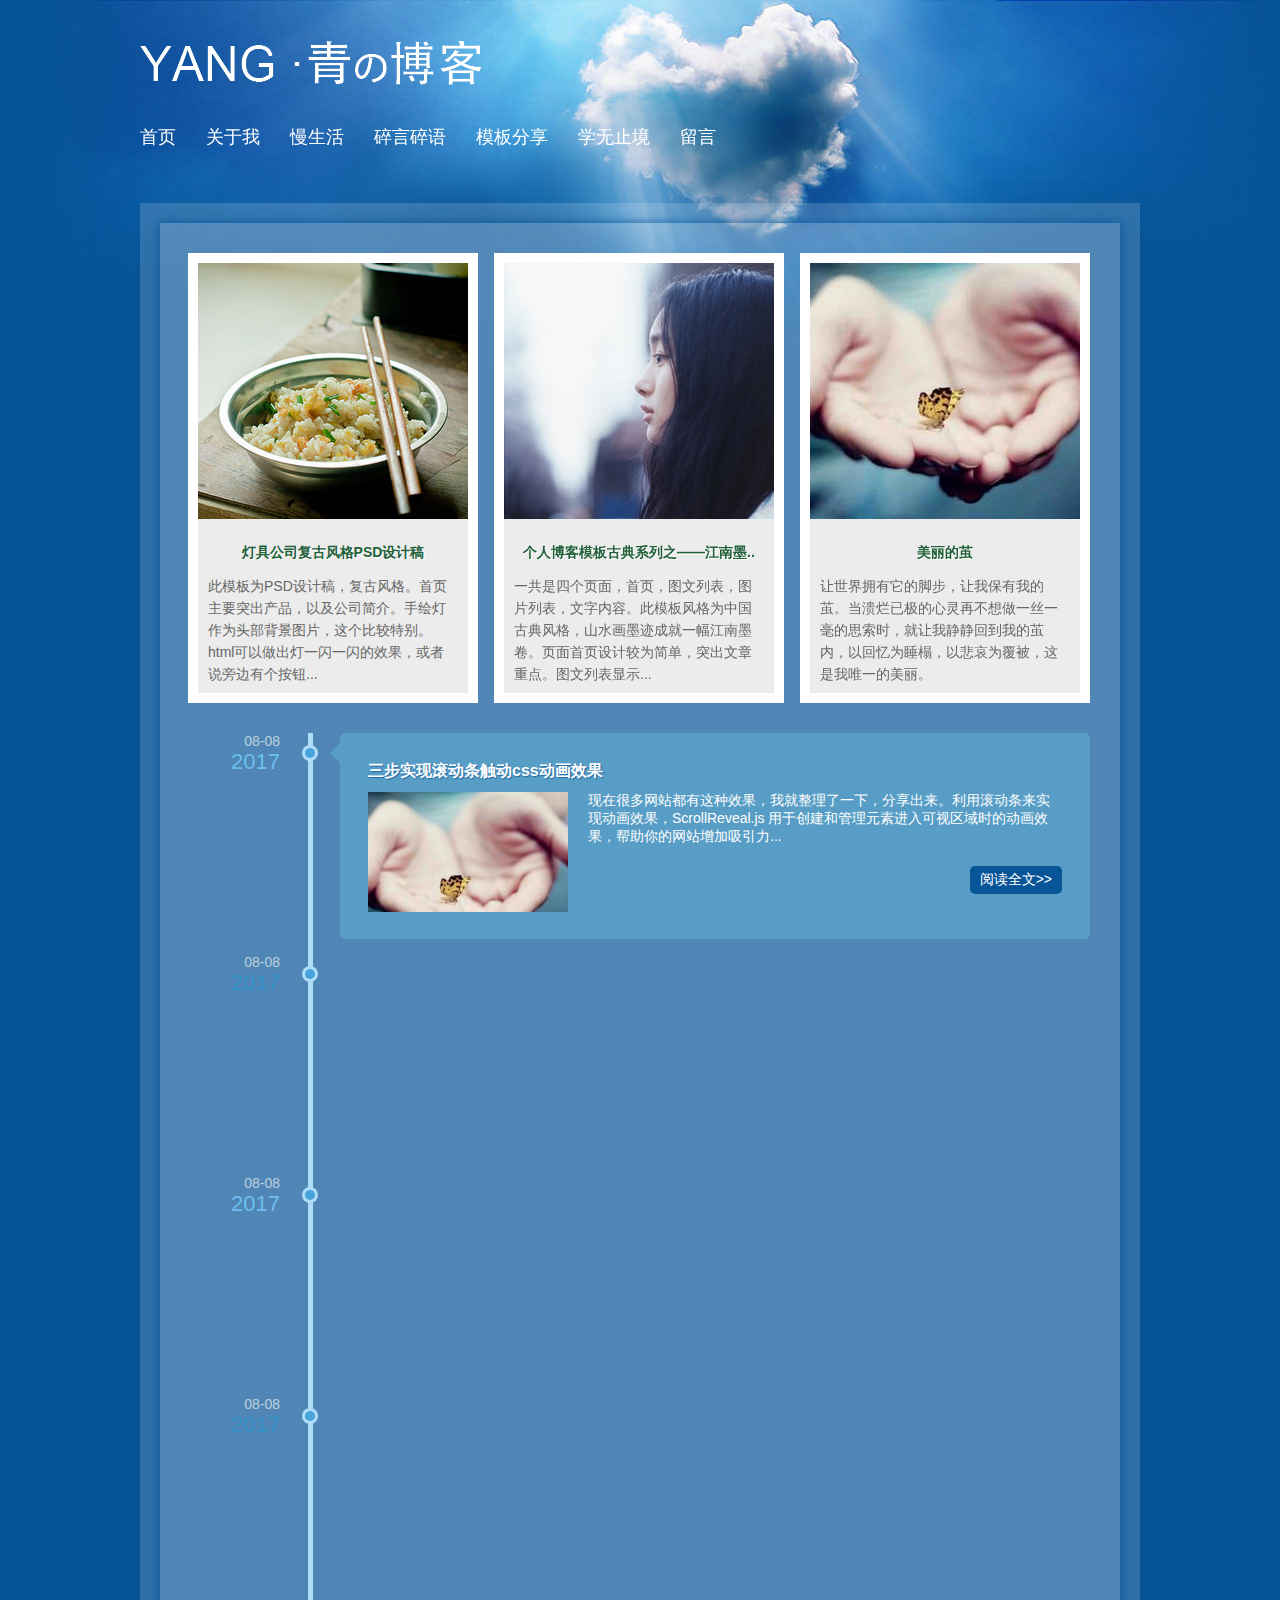
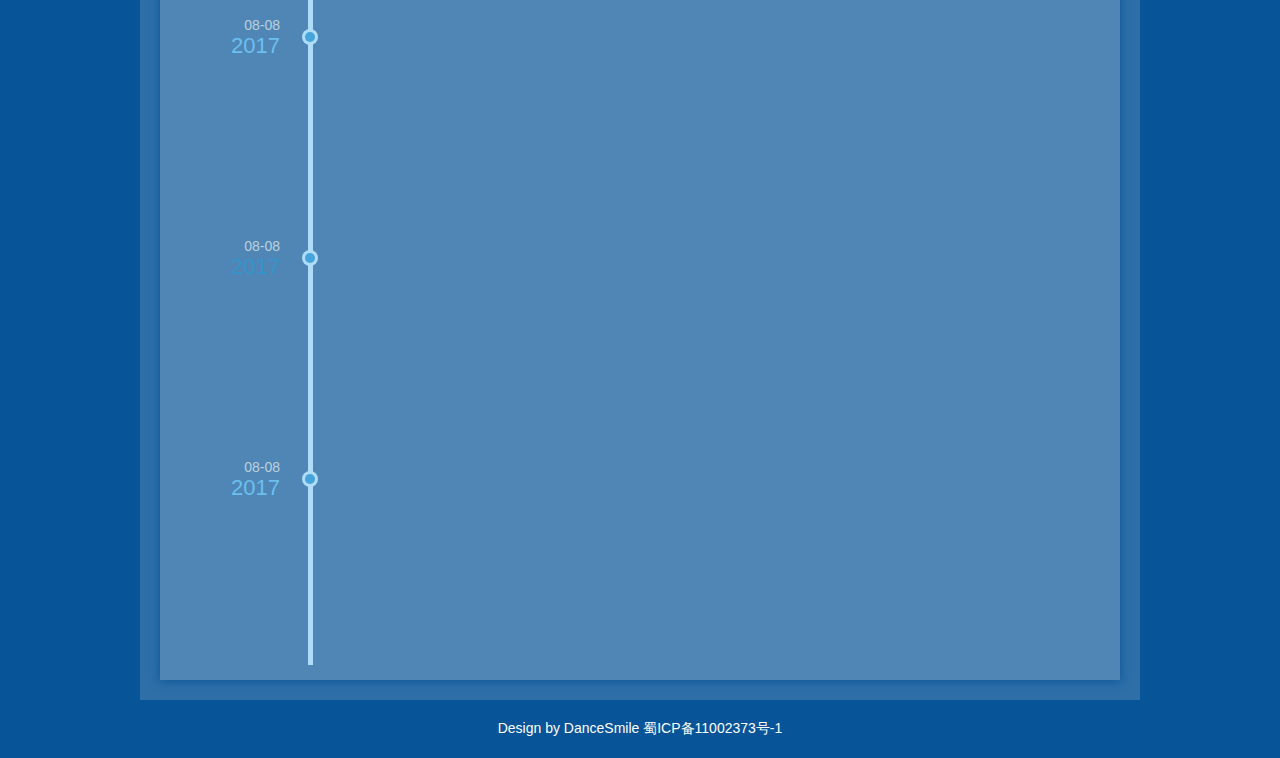
==== html/index.html @ 63b94c6f "add by zkj 20180104" ====
<!doctype html>
<html>
<head>
<meta charset="gb2312">
<title>������˲��� - һ��վ��webǰ�����֮·��Ů����Ա���˲�����վ</title>
<meta name="keywords" content="���˲���,������˲���,���˲���ģ��,����" />
<meta name="description" content="������˲��ͣ���һ��վ��webǰ�����֮·��Ů����Ա������վ���ṩ���˲���ģ�������Դ���صĸ���ԭ����վ��" />
<link href="css/base.css" rel="stylesheet">
<link href="css/index.css" rel="stylesheet">
<!--[if lt IE 9]>
<script src="js/modernizr.js"></script>
<![endif]-->
<script src="js/scrollReveal.js"></script>
</head>
<body>
<header>
  <div class="logo" data-scroll-reveal="enter right over 1s"><a href="/"><img src="images/logo.png"></a></div>
  <nav class="topnav" data-scroll-reveal="enter bottom over 1s after 1s"><a href="index.html"><span>��ҳ</span><span class="en">Home</span></a><a href="about.html"><span>������</span><span class="en">About</span></a><a href="manshenghuo.html"><span>������</span><span class="en">Life</span></a><a href="learn.html"><span>��������</span><span class="en">Doing</span></a><a href="mbfx.html"><span>ģ�����</span><span class="en">Share</span></a><a href="learn.html"><span>ѧ��ֹ��</span><span class="en">Learn</span></a><a href="gbook.html"><span>����</span><span class="en">Saying</span></a></nav>
</header>
<article>
  <div class="container">
    <div class="blog" data-scroll-reveal="enter top" >
      <figure>
        <ul>
          <a href="/"><img src="images/t01.jpg"><span>���ظ��˲���ģ��</span></a>
        </ul>
        <p><a href="/">�ƾ߹�˾���ŷ��PSD��Ƹ�</a></p>
        <figcaption>��ģ��ΪPSD��Ƹ壬���ŷ����ҳ��Ҫͻ����Ʒ���Լ���˾��顣�ֻ����Ϊͷ������ͼƬ������Ƚ��ر�html����������һ��һ����Ч��������˵�Ա��и���ť...</figcaption>
      </figure>
      <figure>
        <ul>
          <a href="/"><img src="images/t02.jpg"><span>���ظ��˲���ģ��</span></a>
        </ul>
        <p><a href="/">���˲���ģ��ŵ�ϵ��֮��������ī..</a></p>
        <figcaption>һ�����ĸ�ҳ�棬��ҳ��ͼ���б���ͼƬ�б����������ݡ���ģ����Ϊ�й��ŵ���ɽˮ��ī���ɾ�һ������ī����ҳ����ҳ��ƽ�Ϊ�򵥣�ͻ�������ص㡣ͼ���б���ʾ...</figcaption>
      </figure>
      <figure>
        <ul>
          <a href="/"><img src="images/t03.jpg"><span>���ظ��˲���ģ��</span></a>
        </ul>
        <p><a href="/">�����ļ�</a></p>
        <figcaption>������ӵ�����ĽŲ������ұ����ҵļ롣�������Ѽ��������ٲ�����һ˿һ����˼��ʱ�������Ҿ����ص��ҵļ��ڣ��Ի���Ϊ˯齣��Ա���Ϊ������������Ψһ��������</figcaption>
      </figure>
    </div>
   <ul class="cbp_tmtimeline">
					<li>
						<time class="cbp_tmtime"><span>08-08</span> <span>2017</span></time>
						<div class="cbp_tmicon"></div>
						<div class="cbp_tmlabel" data-scroll-reveal="enter right over 1s" >
							<h2>����ʵ�ֹ���������css����Ч��</h2>
							 <p><span class="blogpic"><a href="/"><img src="images/t03.jpg"></a></span>���ںܶ���վ��������Ч�����Ҿ�������һ�£��������������ù�������ʵ�ֶ���Ч����ScrollReveal.js ���ڴ����͹���Ԫ�ؽ����������ʱ�Ķ���Ч�������������վ����������...</p>
                             <a href="/" target="_blank" class="readmore">�Ķ�ȫ��&gt;&gt;</a>
						</div>
					</li>
						<li>
						<time class="cbp_tmtime" ><span>08-08</span> <span>2017</span></time>
						<div class="cbp_tmicon"></div>
						<div class="cbp_tmlabel"data-scroll-reveal="enter right over 1s" >
							<h2>����ʵ�ֹ���������css����Ч��</h2>
							 <p><span class="blogpic"><a href="/"><img src="images/t02.jpg"></a></span>���ںܶ���վ��������Ч�����Ҿ�������һ�£��������������ù�������ʵ�ֶ���Ч����ScrollReveal.js ���ڴ����͹���Ԫ�ؽ����������ʱ�Ķ���Ч�������������վ����������...</p>
                             <a href="/" target="_blank" class="readmore">�Ķ�ȫ��&gt;&gt;</a>
						</div>
					</li>
                    <li>
						<time class="cbp_tmtime" ><span>08-08</span> <span>2017</span></time>
						<div class="cbp_tmicon"></div>
						<div class="cbp_tmlabel" data-scroll-reveal="enter right over 1s" >
							<h2>����ʵ�ֹ���������css����Ч��</h2>
							 <p><span class="blogpic"><a href="/"><img src="images/t01.jpg"></a></span>���ںܶ���վ��������Ч�����Ҿ�������һ�£��������������ù�������ʵ�ֶ���Ч����ScrollReveal.js ���ڴ����͹���Ԫ�ؽ����������ʱ�Ķ���Ч�������������վ����������...</p>
                             <a href="/" target="_blank" class="readmore">�Ķ�ȫ��&gt;&gt;</a>
						</div>
					</li>
                    <li>
						<time class="cbp_tmtime" ><span>08-08</span> <span>2017</span></time>
						<div class="cbp_tmicon"></div>
						<div class="cbp_tmlabel" data-scroll-reveal="enter right over 1s" >
							<h2>����ʵ�ֹ���������css����Ч��</h2>
							 <p><span class="blogpic"><a href="/"><img src="images/t03.jpg"></a></span>���ںܶ���վ��������Ч�����Ҿ�������һ�£��������������ù�������ʵ�ֶ���Ч����ScrollReveal.js ���ڴ����͹���Ԫ�ؽ����������ʱ�Ķ���Ч�������������վ����������...</p>
                             <a href="/" target="_blank" class="readmore">�Ķ�ȫ��&gt;&gt;</a>
						</div>
					</li>
                    <li>
						<time class="cbp_tmtime" ><span>08-08</span> <span>2017</span></time>
						<div class="cbp_tmicon"></div>
						<div class="cbp_tmlabel" data-scroll-reveal="enter right over 1s" >
							<h2>����ʵ�ֹ���������css����Ч��</h2>
							 <p><span class="blogpic"><a href="/"><img src="images/t02.jpg"></a></span>���ںܶ���վ��������Ч�����Ҿ�������һ�£��������������ù�������ʵ�ֶ���Ч����ScrollReveal.js ���ڴ����͹���Ԫ�ؽ����������ʱ�Ķ���Ч�������������վ����������...</p>
                             <a href="/" target="_blank" class="readmore">�Ķ�ȫ��&gt;&gt;</a>
						</div>
					</li>
                    <li>
						<time class="cbp_tmtime" ><span>08-08</span> <span>2017</span></time>
						<div class="cbp_tmicon"></div>
						<div class="cbp_tmlabel" data-scroll-reveal="enter right over 1s" >
							<h2>����ʵ�ֹ���������css����Ч��</h2>
							 <p><span class="blogpic"><a href="/"><img src="images/t01.jpg"></a></span>���ںܶ���վ��������Ч�����Ҿ�������һ�£��������������ù�������ʵ�ֶ���Ч����ScrollReveal.js ���ڴ����͹���Ԫ�ؽ����������ʱ�Ķ���Ч�������������վ����������...</p>
                             <a href="/" target="_blank" class="readmore">�Ķ�ȫ��&gt;&gt;</a>
						</div>
					</li>
                    <li>
						<time class="cbp_tmtime" ><span>08-08</span> <span>2017</span></time>
						<div class="cbp_tmicon"></div>
						<div class="cbp_tmlabel" data-scroll-reveal="enter right over 1s" >
							<h2>����ʵ�ֹ���������css����Ч��</h2>
							 <p><span class="blogpic"><a href="/"><img src="images/t03.jpg"></a></span>���ںܶ���վ��������Ч�����Ҿ�������һ�£��������������ù�������ʵ�ֶ���Ч����ScrollReveal.js ���ڴ����͹���Ԫ�ؽ����������ʱ�Ķ���Ч�������������վ����������...</p>
                             <a href="/" target="_blank" class="readmore">�Ķ�ȫ��&gt;&gt;</a>
						</div>
					</li>
					
				</ul>
  </div>
</article>
<footer>
Design by DanceSmile <a href="/">��ICP��11002373��-1</a>
</footer>
<script>
	if (!(/msie [6|7|8|9]/i.test(navigator.userAgent))){
		(function(){
			window.scrollReveal = new scrollReveal({reset: true});
		})();
	};
</script> 
</body>
</html>
---- html/css/base.css ----
@charset "gb2312";
/* ����css */
* { margin: 0; padding: 0 }
body { font: 14px "΢���ź�", Arial, Helvetica, sans-serif; background: url(../images/top.jpg) no-repeat center top #075498; color: #fff }
img { border: 0; display: block }
ul, li { list-style: none; }
/*Ĭ��������ɫ */
a:link, a:visited, a:active { text-decoration: none; color: #fff }
a:hover { text-decoration: none; color: #fff; }
.clear { clear: both; }
.blank { height: 8px; overflow: hidden; width: 100%; margin: auto; clear: both }
.f_l { float: left }
.f_r { float: right }
/* header */
header, article, footer { width: 1000px; margin: auto; overflow: hidden }
.logo { margin: 40px 0 }
nav { margin-bottom: 40px }
nav a { position: relative; display: inline-block; font-size: 18px; margin-right: 30px }
.topnav a span:first-child { z-index: 2; display: block; }
.topnav a span:last-child { z-index: 1; display: block; color: #fff; opacity: 0; -webkit-transition: -webkit-transform 0.3s, opacity 0.3s; -moz-transition: -moz-transform 0.3s, opacity 0.3s; transition: transform 0.3s, opacity 0.3s; -webkit-transform: translateY(-100%); -moz-transform: translateY(-100%); transform: translateY(-100%); text-align: center }
.topnav a:hover span:last-child, .topnav a:focus span:last-child { opacity: 1; -webkit-transform: translateY(0%); -moz-transform: translateY(0%); transform: translateY(0%); }
.en { color: #fff; font-size: 12px; z-index: 1; display: block; }/* ie */
article { background: url(../images/articlebg.png) repeat; }
.container { background: url(../images/articlebg.png) repeat; overflow: hidden; margin: 20px; box-shadow: #075498 0px 1px 10px; }
footer { text-align: center; padding: 20px 0 }
.page{ margin:20px 0 ; text-align:center; width:100%;overflow: hidden;}
.page a b {color: #aee1ff;}
.page>b,.page a {margin: 0 2px;height: 26px;line-height: 26px;border-radius: 50%;width: 26px;text-align: center;display: inline-block}
.page a {margin: 0 2px;height: 26px;line-height: 26px;border-radius: 50%;width: 26px;text-align: center;display: inline-block}/* ���IE6 */
.page>b,.page a:hover{background: #2a455d;color: #FFF;}
.page a {color: #aee1ff;border: #89c9ef 1px solid}
.ctitle{ position:relative}
.ctitle b{font-size: 22px; margin-bottom: 20px; background: #2a7497; padding: 10px 0; width: 200px; text-align: center; border-radius: 0 30px 30px 0; box-shadow: #21566f 1px 1px 1px; border-left: #dae1e4 6px solid; display:block; margin:30px 0 0 30px}
.ctitle span{ float:right; font-size:14px; position:absolute; right:20px ; top:20px;text-shadow: rgba(7, 84, 152, 0.71) 1px 1px 1px;}
---- html/css/index.css ----
@charset "gb2312";
/* blog */
.blog { margin: 30px 20px; overflow: hidden }
.blog figure { background: #ececec; border: #FFF 10px solid; width: 270px; height: 430px; float: left; margin: 0 8px 0; overflow: hidden }
.blog figure img { display: block; margin: auto; height: 256px; overflow: hidden; }
.blog figure p { font-size: 14px; text-shadow: #fff 1px 1px 0px; line-height: 26px; text-align: center; font-weight: bold }
.blog figure p a { color: #226039; }
.blog figure figcaption { padding: 10px; line-height: 22px; color: #666; }
.blog figure ul { background: url(../images/yu.png) no-repeat center; overflow: hidden; height: 256px; margin-bottom: 20px }
.blog figure ul span { opacity: 0 }
.blog figure ul:hover span { opacity: 1 }
.blog figure ul a { position: relative; display: block }
.blog figure ul span { position: absolute; left: 0px; top: 0px; background: rgba(0,0,0,0.5) url(../images/yu.png) no-repeat center 10px; color: #FFF; display: block; width: 100%; height: 100%; line-height: 256px; text-align: center; -webkit-transition: all 0.5s; -moz-transition: all 0.5s; -o-transition: all 0.5s; -ms-transition: all 0.5s; text-decoration: underline }
/* cbp_tmtimeline */
.cbp_tmtimeline { margin: 30px 0 0 0; padding: 0; list-style: none; position: relative; }
.cbp_tmtimeline:before { content: ''; position: absolute; top: 0; bottom: 0; width: 5px; background: #afdcf8; left: 158px; margin-left: -10px; }
.cbp_tmtimeline > li { position: relative; }
.cbp_tmtimeline > li .cbp_tmtime { display: block; width: 100px; padding-right: 30px; position: absolute; margin-left: 20px }
.cbp_tmtimeline > li .cbp_tmtime span { display: block; text-align: right; }
.cbp_tmtimeline > li .cbp_tmtime span:first-child { font-size: 14px; color: #bdd0db; }
.cbp_tmtimeline > li .cbp_tmtime span:last-child { font-size: 22px; color: #3594cb; }
.cbp_tmtimeline > li:nth-child(odd) .cbp_tmtime span:last-child { color: #6cbfee; }
.cbp_tmtimeline > li .cbp_tmlabel { margin: 0 30px 15px 180px; background: #3594cb; color: #fff; padding: 2em; position: relative; border-radius: 5px; height: 150px; }
.cbp_tmtimeline > li:nth-child(odd) .cbp_tmlabel { background: #579dc5; }
.cbp_tmtimeline > li .cbp_tmlabel h2 { margin-top: 0px; padding: 0 0 10px 0; font-size: 16px; text-shadow: rgba(7, 84, 152, 0.71) 1px 1px 1px; }
.cbp_tmtimeline > li .cbp_tmlabel:after { right: 100%; border: solid transparent; content: " "; height: 0; width: 0; position: absolute; pointer-events: none; border-right-color: #3594cb; border-width: 10px; top: 10px; }
.cbp_tmtimeline > li:nth-child(odd) .cbp_tmlabel:after { border-right-color: #579dc5; }
.cbp_tmtimeline > li .cbp_tmicon { width: 10px; height: 10px; font-family: 'ecoico'; speak: none; font-style: normal; font-weight: normal; font-variant: normal; text-transform: none; font-size: 1.4em; line-height: 40px; -webkit-font-smoothing: antialiased; position: absolute; color: #fff; background: #46a4da; border-radius: 50%; box-shadow: 0 0 0 3px #afdcf8; text-align: center; left: 170px; top: 15px; margin: 0 0 0 -25px; }
.blogpic { width: 200px; height: 120px; overflow: hidden; display: block; float: left; margin-right: 20px; }
.blogpic img { width: 100%; height: auto; margin: auto; }
a.readmore { background: #075498; color: #fff; padding: 5px 10px; float: right; margin: 20px 0 0 0; border-radius: 5px; }
.cbp_tmtimeline li .cbp_tmtime { -webkit-transition: all 1s; -moz-transition: all 1s; -o-transition: all 1s; }
.cbp_tmtimeline li:hover .cbp_tmicon { box-shadow: 0 0 0 3px #ececec; }
.cbp_tmtimeline li:hover .cbp_tmtime { background: #afdcf8; border-radius: 20px 0 0 20px; }
.cbp_tmtimeline li:hover .cbp_tmtime span { color: #fff; }
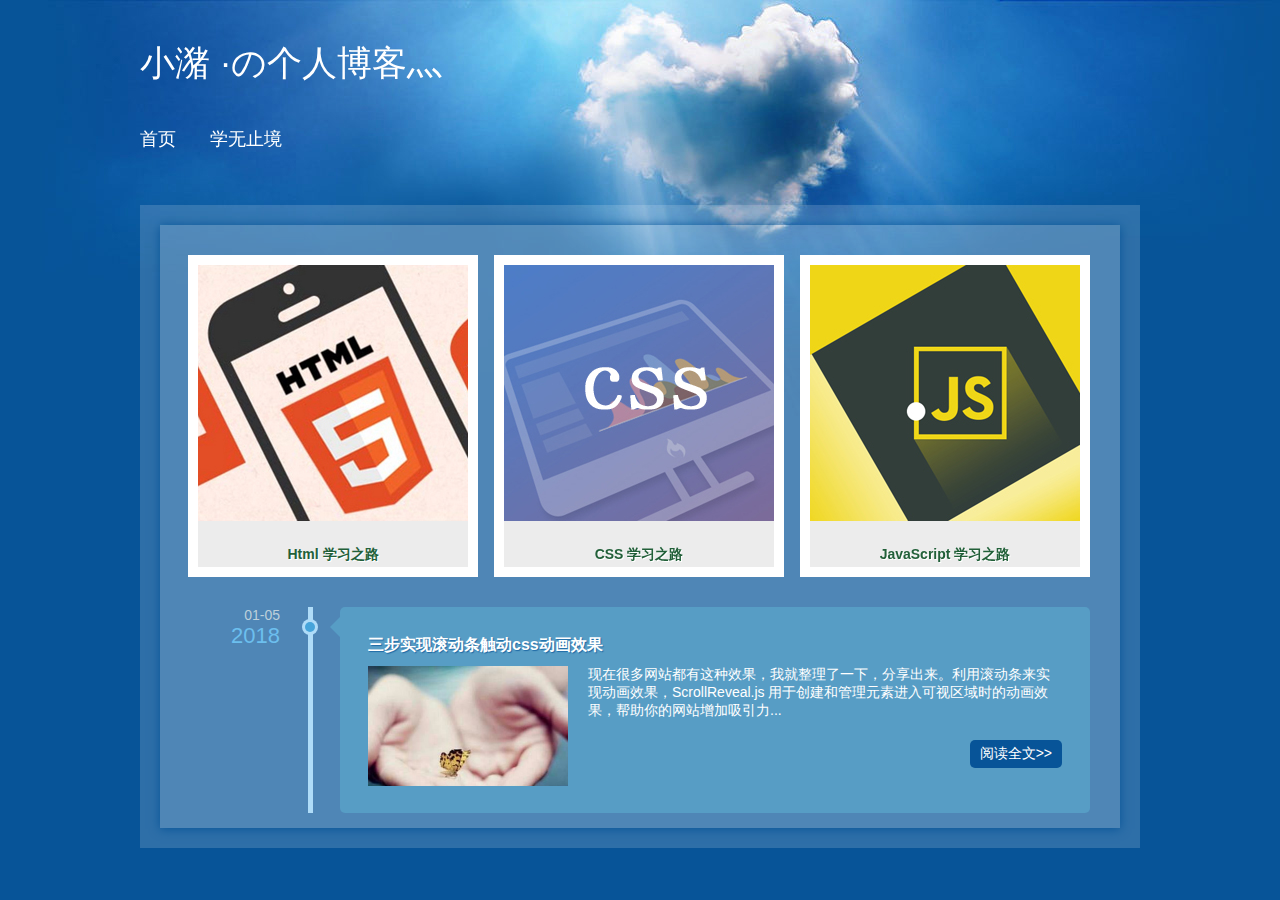
==== commit d06b2763: "mod by zkj @20180105" ====
--- a/html/index.html
+++ b/html/index.html
@@ -1,124 +1,83 @@
-<!doctype html>
+<!Doctype html>
 <html>
-<head>
-<meta charset="gb2312">
-<title>������˲��� - һ��վ��webǰ�����֮·��Ů����Ա���˲�����վ</title>
-<meta name="keywords" content="���˲���,������˲���,���˲���ģ��,����" />
-<meta name="description" content="������˲��ͣ���һ��վ��webǰ�����֮·��Ů����Ա������վ���ṩ���˲���ģ�������Դ���صĸ���ԭ����վ��" />
-<link href="css/base.css" rel="stylesheet">
-<link href="css/index.css" rel="stylesheet">
-<!--[if lt IE 9]>
-<script src="js/modernizr.js"></script>
-<![endif]-->
-<script src="js/scrollReveal.js"></script>
-</head>
-<body>
-<header>
-  <div class="logo" data-scroll-reveal="enter right over 1s"><a href="/"><img src="images/logo.png"></a></div>
-  <nav class="topnav" data-scroll-reveal="enter bottom over 1s after 1s"><a href="index.html"><span>��ҳ</span><span class="en">Home</span></a><a href="about.html"><span>������</span><span class="en">About</span></a><a href="manshenghuo.html"><span>������</span><span class="en">Life</span></a><a href="learn.html"><span>��������</span><span class="en">Doing</span></a><a href="mbfx.html"><span>ģ�����</span><span class="en">Share</span></a><a href="learn.html"><span>ѧ��ֹ��</span><span class="en">Learn</span></a><a href="gbook.html"><span>����</span><span class="en">Saying</span></a></nav>
-</header>
-<article>
-  <div class="container">
-    <div class="blog" data-scroll-reveal="enter top" >
-      <figure>
-        <ul>
-          <a href="/"><img src="images/t01.jpg"><span>���ظ��˲���ģ��</span></a>
-        </ul>
-        <p><a href="/">�ƾ߹�˾���ŷ��PSD��Ƹ�</a></p>
-        <figcaption>��ģ��ΪPSD��Ƹ壬���ŷ����ҳ��Ҫͻ����Ʒ���Լ���˾��顣�ֻ����Ϊͷ������ͼƬ������Ƚ��ر�html����������һ��һ����Ч��������˵�Ա��и���ť...</figcaption>
-      </figure>
-      <figure>
-        <ul>
-          <a href="/"><img src="images/t02.jpg"><span>���ظ��˲���ģ��</span></a>
-        </ul>
-        <p><a href="/">���˲���ģ��ŵ�ϵ��֮��������ī..</a></p>
-        <figcaption>һ�����ĸ�ҳ�棬��ҳ��ͼ���б���ͼƬ�б����������ݡ���ģ����Ϊ�й��ŵ���ɽˮ��ī���ɾ�һ������ī����ҳ����ҳ��ƽ�Ϊ�򵥣�ͻ�������ص㡣ͼ���б���ʾ...</figcaption>
-      </figure>
-      <figure>
-        <ul>
-          <a href="/"><img src="images/t03.jpg"><span>���ظ��˲���ģ��</span></a>
-        </ul>
-        <p><a href="/">�����ļ�</a></p>
-        <figcaption>������ӵ�����ĽŲ������ұ����ҵļ롣�������Ѽ��������ٲ�����һ˿һ����˼��ʱ�������Ҿ����ص��ҵļ��ڣ��Ի���Ϊ˯齣��Ա���Ϊ������������Ψһ��������</figcaption>
-      </figure>
-    </div>
-   <ul class="cbp_tmtimeline">
-					<li>
-						<time class="cbp_tmtime"><span>08-08</span> <span>2017</span></time>
-						<div class="cbp_tmicon"></div>
-						<div class="cbp_tmlabel" data-scroll-reveal="enter right over 1s" >
-							<h2>����ʵ�ֹ���������css����Ч��</h2>
-							 <p><span class="blogpic"><a href="/"><img src="images/t03.jpg"></a></span>���ںܶ���վ��������Ч�����Ҿ�������һ�£��������������ù�������ʵ�ֶ���Ч����ScrollReveal.js ���ڴ����͹���Ԫ�ؽ����������ʱ�Ķ���Ч�������������վ����������...</p>
-                             <a href="/" target="_blank" class="readmore">�Ķ�ȫ��&gt;&gt;</a>
-						</div>
-					</li>
-						<li>
-						<time class="cbp_tmtime" ><span>08-08</span> <span>2017</span></time>
-						<div class="cbp_tmicon"></div>
-						<div class="cbp_tmlabel"data-scroll-reveal="enter right over 1s" >
-							<h2>����ʵ�ֹ���������css����Ч��</h2>
-							 <p><span class="blogpic"><a href="/"><img src="images/t02.jpg"></a></span>���ںܶ���վ��������Ч�����Ҿ�������һ�£��������������ù�������ʵ�ֶ���Ч����ScrollReveal.js ���ڴ����͹���Ԫ�ؽ����������ʱ�Ķ���Ч�������������վ����������...</p>
-                             <a href="/" target="_blank" class="readmore">�Ķ�ȫ��&gt;&gt;</a>
-						</div>
-					</li>
-                    <li>
-						<time class="cbp_tmtime" ><span>08-08</span> <span>2017</span></time>
-						<div class="cbp_tmicon"></div>
-						<div class="cbp_tmlabel" data-scroll-reveal="enter right over 1s" >
-							<h2>����ʵ�ֹ���������css����Ч��</h2>
-							 <p><span class="blogpic"><a href="/"><img src="images/t01.jpg"></a></span>���ںܶ���վ��������Ч�����Ҿ�������һ�£��������������ù�������ʵ�ֶ���Ч����ScrollReveal.js ���ڴ����͹���Ԫ�ؽ����������ʱ�Ķ���Ч�������������վ����������...</p>
-                             <a href="/" target="_blank" class="readmore">�Ķ�ȫ��&gt;&gt;</a>
-						</div>
-					</li>
-                    <li>
-						<time class="cbp_tmtime" ><span>08-08</span> <span>2017</span></time>
-						<div class="cbp_tmicon"></div>
-						<div class="cbp_tmlabel" data-scroll-reveal="enter right over 1s" >
-							<h2>����ʵ�ֹ���������css����Ч��</h2>
-							 <p><span class="blogpic"><a href="/"><img src="images/t03.jpg"></a></span>���ںܶ���վ��������Ч�����Ҿ�������һ�£��������������ù�������ʵ�ֶ���Ч����ScrollReveal.js ���ڴ����͹���Ԫ�ؽ����������ʱ�Ķ���Ч�������������վ����������...</p>
-                             <a href="/" target="_blank" class="readmore">�Ķ�ȫ��&gt;&gt;</a>
-						</div>
-					</li>
-                    <li>
-						<time class="cbp_tmtime" ><span>08-08</span> <span>2017</span></time>
-						<div class="cbp_tmicon"></div>
-						<div class="cbp_tmlabel" data-scroll-reveal="enter right over 1s" >
-							<h2>����ʵ�ֹ���������css����Ч��</h2>
-							 <p><span class="blogpic"><a href="/"><img src="images/t02.jpg"></a></span>���ںܶ���վ��������Ч�����Ҿ�������һ�£��������������ù�������ʵ�ֶ���Ч����ScrollReveal.js ���ڴ����͹���Ԫ�ؽ����������ʱ�Ķ���Ч�������������վ����������...</p>
-                             <a href="/" target="_blank" class="readmore">�Ķ�ȫ��&gt;&gt;</a>
-						</div>
-					</li>
-                    <li>
-						<time class="cbp_tmtime" ><span>08-08</span> <span>2017</span></time>
-						<div class="cbp_tmicon"></div>
-						<div class="cbp_tmlabel" data-scroll-reveal="enter right over 1s" >
-							<h2>����ʵ�ֹ���������css����Ч��</h2>
-							 <p><span class="blogpic"><a href="/"><img src="images/t01.jpg"></a></span>���ںܶ���վ��������Ч�����Ҿ�������һ�£��������������ù�������ʵ�ֶ���Ч����ScrollReveal.js ���ڴ����͹���Ԫ�ؽ����������ʱ�Ķ���Ч�������������վ����������...</p>
-                             <a href="/" target="_blank" class="readmore">�Ķ�ȫ��&gt;&gt;</a>
-						</div>
-					</li>
-                    <li>
-						<time class="cbp_tmtime" ><span>08-08</span> <span>2017</span></time>
-						<div class="cbp_tmicon"></div>
-						<div class="cbp_tmlabel" data-scroll-reveal="enter right over 1s" >
-							<h2>����ʵ�ֹ���������css����Ч��</h2>
-							 <p><span class="blogpic"><a href="/"><img src="images/t03.jpg"></a></span>���ںܶ���վ��������Ч�����Ҿ�������һ�£��������������ù�������ʵ�ֶ���Ч����ScrollReveal.js ���ڴ����͹���Ԫ�ؽ����������ʱ�Ķ���Ч�������������վ����������...</p>
-                             <a href="/" target="_blank" class="readmore">�Ķ�ȫ��&gt;&gt;</a>
-						</div>
-					</li>
-					
-				</ul>
-  </div>
-</article>
-<footer>
-Design by DanceSmile <a href="/">��ICP��11002373��-1</a>
-</footer>
-<script>
-	if (!(/msie [6|7|8|9]/i.test(navigator.userAgent))){
-		(function(){
-			window.scrollReveal = new scrollReveal({reset: true});
-		})();
-	};
-</script> 
-</body>
+	<head>
+		<meta charset="UTF-8">
+		<title>小潴个人博客</title>
+		<meta name="keywords" content="个人博客,小潴个人博客,个人博客模板,小潴" />
+		<meta name="description" content="小潴个人博客，提供个人博客模板免费资源下载的个人原创网站。" />
+		<link href="css/base.css" rel="stylesheet">
+		<link href="css/index.css" rel="stylesheet">
+		<!--[if lt IE 9]>
+		<script src="js/modernizr.js"></script>
+		<![endif]-->
+		<script src="js/scrollReveal.js"></script>
+	</head>
+	<body>
+		<header>
+		  <div class="logo" data-scroll-reveal="enter right over 1s">
+		  	<a href="/"><p class="indextitle">小潴 ·の个人博客灬</p></a>
+		  </div>
+		  <nav class="topnav" data-scroll-reveal="enter bottom over 1s after 1s">
+		  	<a href="index.html"><span>首页</span><span class="en">Home</span></a>
+		  	<!--<a href="about.html"><span>关于我</span><span class="en">About</span></a>
+		  	<a href="manshenghuo.html"><span>慢生活</span><span class="en">Life</span></a>
+		  	<a href="learn.html"><span>碎言碎语</span><span class="en">Doing</span></a>
+		  	<a href="mbfx.html"><span>模板分享</span><span class="en">Share</span></a>-->
+		  	<a href="learn.html"><span>学无止境</span><span class="en">Learn</span></a>
+		  	<!--<a href="gbook.html"><span>留言</span><span class="en">Saying</span></a>-->
+		  </nav>
+		</header>
+		<article>
+		  <div class="container">
+		    <div class="blog" data-scroll-reveal="enter top" >
+		      <figure>
+		        <ul>
+		          <a href="#"><img src="images/html.jpg"><span>HTML</span></a>
+		        </ul>
+		        <p><a href="#">Html 学习之路</a></p>
+		        <!--<figcaption>HTML 指的是超文本标记语言,HTML 不是一种编程语言，而是一种标记语言,标记语言是一套标记标签,HTML 使用标记标签来描述网页</figcaption>-->
+		      </figure>
+		      <figure>
+		        <ul>
+		          <a href="#"><img src="images/css.jpg"><span>CSS</span></a>
+		        </ul>
+		        <p><a href="#">CSS 学习之路</a></p>
+		        <!--<figcaption>一共是四个页面，首页，图文列表，图片列表，文字内容。此模板风格为中国古典风格，山水画墨迹成就一幅江南墨卷。页面首页设计较为简单，突出文章重点。图文列表显示...</figcaption>-->
+		      </figure>
+		      <figure>
+		        <ul>
+		          <a href="#"><img src="images/js.jpg"><span>JAVASCRIPT</span></a>
+		        </ul>
+		        <p><a href="#">JavaScript 学习之路</a></p>
+		        <!--<figcaption>让世界拥有它的脚步，让我保有我的茧。当溃烂已极的心灵再不想做一丝一毫的思索时，就让我静静回到我的茧内，以回忆为睡榻，以悲哀为覆被，这是我唯一的美丽。</figcaption>-->
+		      </figure>
+		    </div>
+		   	<ul class="cbp_tmtimeline">
+		        	<li>
+								<time class="cbp_tmtime" ><span>01-05</span> <span>2018</span></time>
+								<div class="cbp_tmicon"></div>
+								<div class="cbp_tmlabel" data-scroll-reveal="enter right over 1s" >
+									<h2>三步实现滚动条触动css动画效果</h2>
+										<p>
+											<span class="blogpic">
+												<a href="/"><img src="images/t03.jpg"></a>
+											</span>
+											现在很多网站都有这种效果，我就整理了一下，分享出来。利用滚动条来实现动画效果，ScrollReveal.js 用于创建和管理元素进入可视区域时的动画效果，帮助你的网站增加吸引力...
+										</p>
+		             		<a href="/" target="_blank" class="readmore">阅读全文&gt;&gt;</a>
+								</div>
+							</li>
+						</ul>
+		  </div>
+		</article>
+		<footer>
+		</footer>
+		<script>
+			if (!(/msie [6|7|8|9]/i.test(navigator.userAgent))){
+				(function(){
+					window.scrollReveal = new scrollReveal({reset: true});
+				})();
+			};
+		</script> 
+	</body>
 </html>
--- a/html/css/base.css
+++ b/html/css/base.css
@@ -1,10 +1,11 @@
-@charset "gb2312";
+
 /* ����css */
 * { margin: 0; padding: 0 }
 body { font: 14px "΢���ź�", Arial, Helvetica, sans-serif; background: url(../images/top.jpg) no-repeat center top #075498; color: #fff }
 img { border: 0; display: block }
 ul, li { list-style: none; }
 /*Ĭ��������ɫ */
+.indextitle{font-size: 35px;}
 a:link, a:visited, a:active { text-decoration: none; color: #fff }
 a:hover { text-decoration: none; color: #fff; }
 .clear { clear: both; }
@@ -17,8 +18,27 @@
 nav { margin-bottom: 40px }
 nav a { position: relative; display: inline-block; font-size: 18px; margin-right: 30px }
 .topnav a span:first-child { z-index: 2; display: block; }
-.topnav a span:last-child { z-index: 1; display: block; color: #fff; opacity: 0; -webkit-transition: -webkit-transform 0.3s, opacity 0.3s; -moz-transition: -moz-transform 0.3s, opacity 0.3s; transition: transform 0.3s, opacity 0.3s; -webkit-transform: translateY(-100%); -moz-transform: translateY(-100%); transform: translateY(-100%); text-align: center }
-.topnav a:hover span:last-child, .topnav a:focus span:last-child { opacity: 1; -webkit-transform: translateY(0%); -moz-transform: translateY(0%); transform: translateY(0%); }
+.topnav a span:last-child { 
+	z-index: 1;
+	display: block;
+	color: #fff; 
+	opacity: 0; 
+	-webkit-transition: -webkit-transform 0.3s, opacity 0.3s; 
+	-moz-transition: -moz-transform 0.3s, opacity 0.3s; 
+	transition: transform 0.3s, opacity 0.3s; 
+	-webkit-transform: translateY(-100%); 
+	-moz-transform: translateY(-100%); 
+	transform: translateY(-100%); 
+	text-align: center;
+}
+.topnav a:hover 
+span:last-child, 
+.topnav a:focus span:last-child { 
+	opacity: 1; 
+	-webkit-transform: translateY(0%); 
+	-moz-transform: translateY(0%); 
+	transform: translateY(0%); 
+}
 .en { color: #fff; font-size: 12px; z-index: 1; display: block; }/* ie */
 article { background: url(../images/articlebg.png) repeat; }
 .container { background: url(../images/articlebg.png) repeat; overflow: hidden; margin: 20px; box-shadow: #075498 0px 1px 10px; }
--- a/html/css/index.css
+++ b/html/css/index.css
@@ -1,7 +1,8 @@
-@charset "gb2312";
+
 /* blog */
+
 .blog { margin: 30px 20px; overflow: hidden }
-.blog figure { background: #ececec; border: #FFF 10px solid; width: 270px; height: 430px; float: left; margin: 0 8px 0; overflow: hidden }
+.blog figure { background: #ececec; border: #FFF 10px solid; width: 270px; /*height: 430px;*/ float: left; margin: 0 8px 0; overflow: hidden }
 .blog figure img { display: block; margin: auto; height: 256px; overflow: hidden; }
 .blog figure p { font-size: 14px; text-shadow: #fff 1px 1px 0px; line-height: 26px; text-align: center; font-weight: bold }
 .blog figure p a { color: #226039; }
